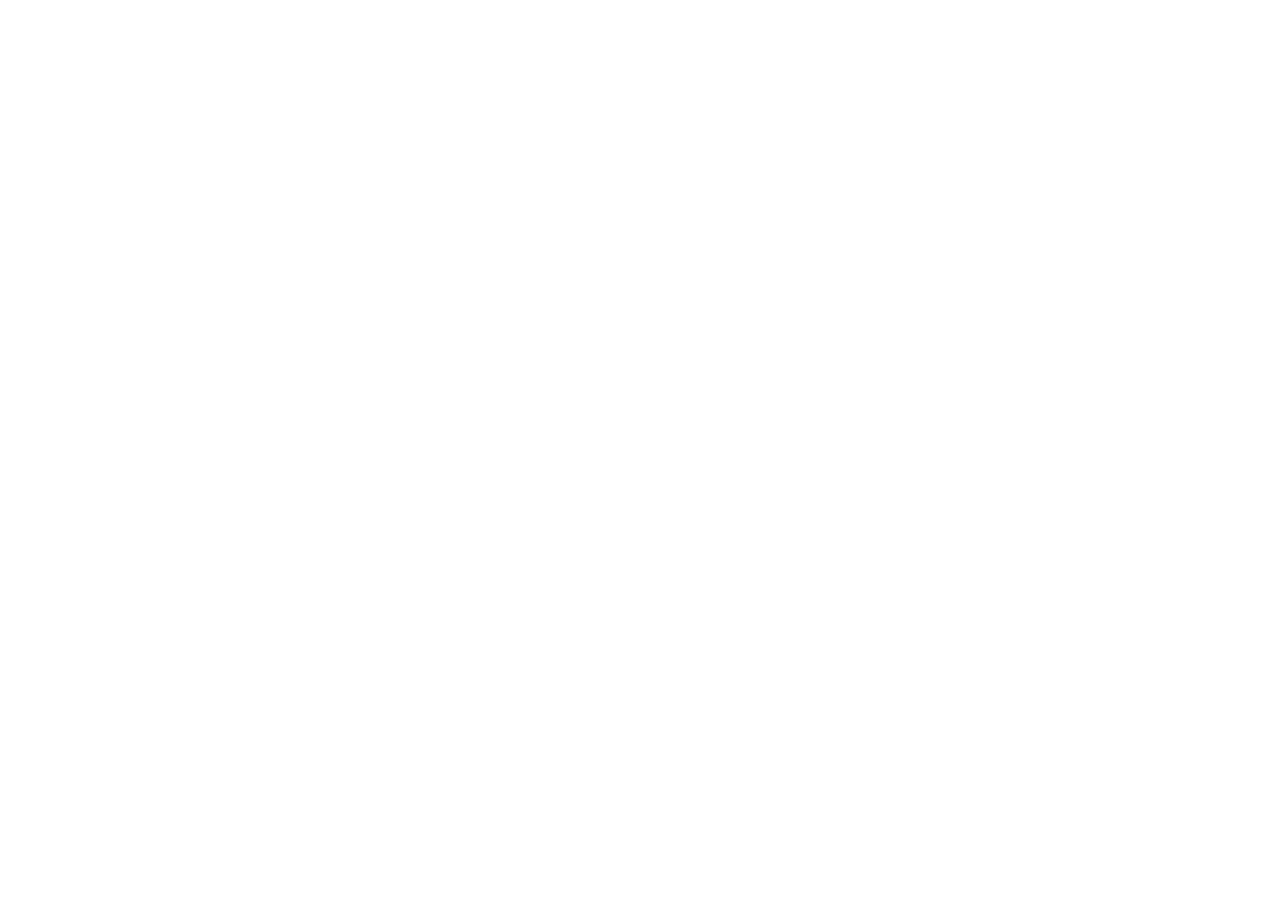
==== index.html @ 3bc6dc91 "Задача 3" ====
<!DOCTYPE html>
<html lang="ru">
<head>
    <meta charset="UTF-8">
    <meta http-equiv="X-UA-Compatible" content="IE=edge">
    <meta name="viewport" content="width=device-width, initial-scale=1.0">
    <title>Document</title>
</head>
<body>
    
</body>
</html>
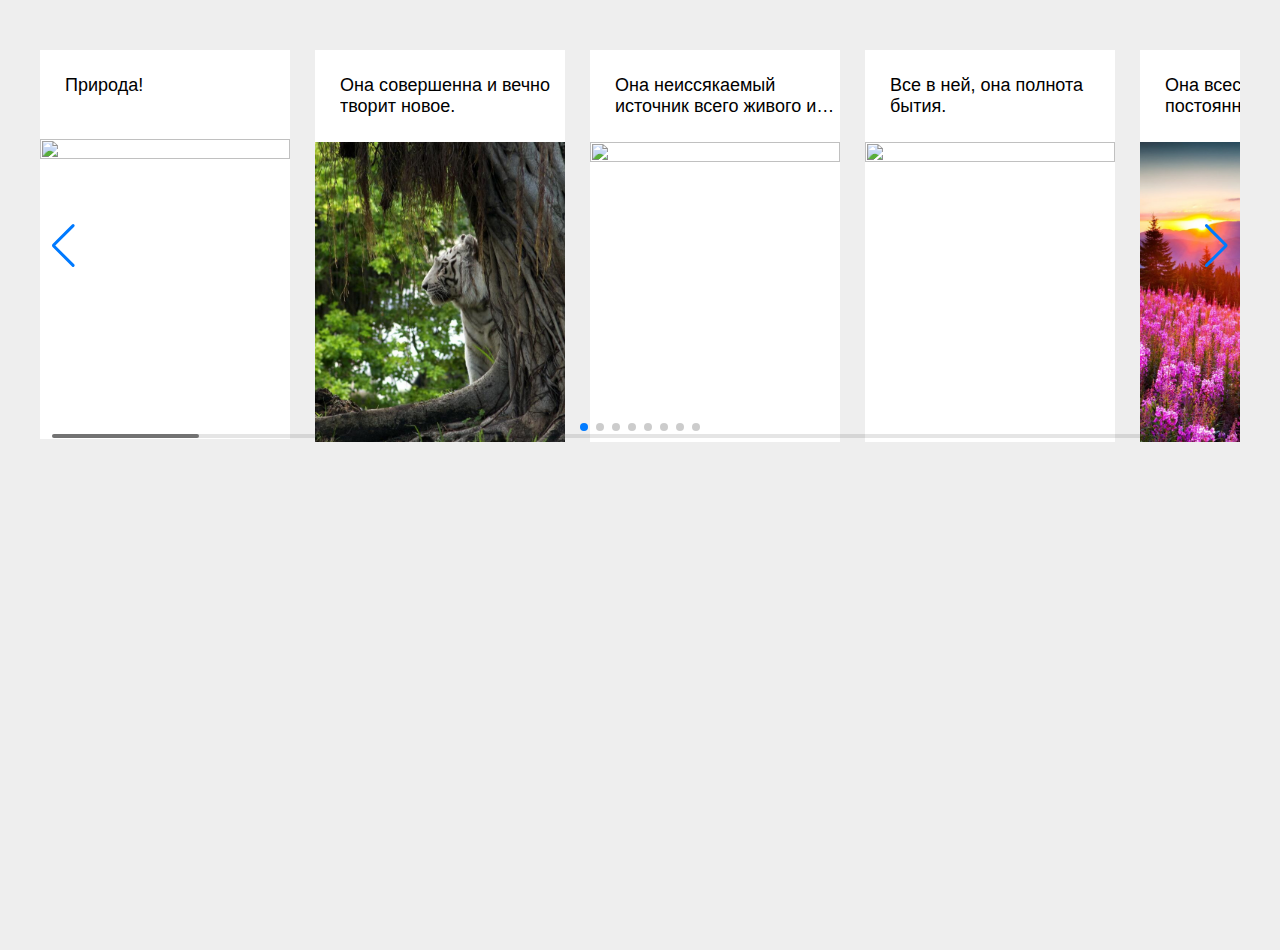
==== commit 691bae1e: "всё сделала" ====
--- a/index.html
+++ b/index.html
@@ -1,12 +1,90 @@
 <!DOCTYPE html>
 <html lang="ru">
+
 <head>
-    <meta charset="UTF-8">
-    <meta http-equiv="X-UA-Compatible" content="IE=edge">
-    <meta name="viewport" content="width=device-width, initial-scale=1.0">
-    <title>Document</title>
+	<meta charset="UTF-8">
+	<meta http-equiv="X-UA-Compatible" content="IE=edge">
+	<meta name="viewport" content="width=device-width, initial-scale=1.0">
+	<title>Document</title>
+	<link rel="stylesheet" href="/css/styles.css">
+	<link rel="stylesheet" href="https://cdn.jsdelivr.net/npm/swiper@9/swiper-bundle.min.css" />
 </head>
+
 <body>
-    
+	<div class="container">
+		<div class="row">
+			<div class="col-lg-10">
+				<div class="swiper mySwiper">
+					<div class="swiper-wrapper">
+						<div class="swiper-slide swiper-slide__item">
+							<div class="swiper-slide__title">Природа! <p></p></div>
+
+							<img class="swiper-img" src="/img/orthodoxy-monastery-at-bogolyubovo.jpg">
+						</div>
+						<div class="swiper-slide swiper-slide__item">
+							<div class="swiper-slide__title">Она совершенна и вечно творит новое.</div>
+							<img class="swiper-img" src="/img/priroda-2.jpeg">
+						</div>
+						<div class="swiper-slide swiper-slide__item">
+							<div class="swiper-slide__title">Она неиссякаемый источник всего живого и реального.</div>
+							<img class="swiper-img" src="/img/priroda4.png">
+						</div>
+						<div class="swiper-slide swiper-slide__item">
+							<div class="swiper-slide__title">Все в ней, она полнота бытия.</div>
+							<img class="swiper-img" src="/img/priroda5.png">
+						</div>
+						<div class="swiper-slide swiper-slide__item">
+							<div class="swiper-slide__title">Она всесильна и могуча, постоянно сокрушает и непрерывно
+								создает. </div>
+							<img class="swiper-img" src="/img/priroda6.png">
+						</div>
+						<div class="swiper-slide swiper-slide__item">
+							<div class="swiper-slide__title" class="clip">Все вещи в ней и она во всем, и все одна и та
+								же. </div>
+							<img class="swiper-img" src="/img/priroda7.png">
+						</div>
+						<div class="swiper-slide swiper-slide__item">
+							<div class="swiper-slide__title">Она вечная и бесконечная, </div>
+							<img class="swiper-img" src="/img/priroda8.png">
+						</div>
+						<div class="swiper-slide swiper-slide__item">
+							<div class="swiper-slide__title">Питающая дух одной только радостью.</div>
+							<img class="swiper-img" src="/img/priroda9.png">
+						</div>
+					</div>
+					
+					<div class="swiper-block">
+						<div class="swiper-pagination">1</div>
+						<div class="swiper-pagination">2</div>
+						<div class="swiper-pagination">3</div>
+					</div>
+					<!-- If we need pagination -->
+					<div class="swiper-pagination"></div>
+
+					<!-- If we need navigation buttons -->
+					<div class="swiper-button-prev"></div>
+					<div class="swiper-button-next"></div>
+
+					<!-- If we need scrollbar -->
+					<div class="swiper-scrollbar"></div>
+				</div>
+			</div>
+		</div>
+	</div>
+
+
+
+	</div>
+	</div>
+	<!-- Swiper JS -->
+	<script src="https://cdn.jsdelivr.net/npm/swiper@9/swiper-bundle.min.js"></script>
+	<script src="/js/script.js"></script>
+
+	<!-- Initialize Swiper -->
+	<script>
+		var swiper = new Swiper(".mySwiper", {});
+	</script>
+
 </body>
+
 </html>--- a/css/styles.css
+++ b/css/styles.css
@@ -0,0 +1,75 @@
+html,
+    body {
+      position: relative;
+      height: 100%;
+    }
+
+    body {
+      background: #eee;
+      font-family: Helvetica Neue, Helvetica, Arial, sans-serif;
+      font-size: 14px;
+      color: #000;
+      margin: 0;
+      padding: 0;
+    }
+
+    .container {
+      max-width: 1200px;
+      margin: 0 auto;
+    }
+
+    .swiper {
+      margin-top: 50px;
+      width: 100%;
+      /*height: 100%;*/
+      height: auto;
+    }
+
+    .swiper-slide {
+      height: 100;
+      text-align: center;
+      font-size: 18px;
+      background: #fff;
+      display: flex;
+      justify-content: center;
+      align-items: center;
+    }
+
+    .swiper-slide img {
+      display: block;
+      width: 100%;
+      height: 100%;
+      object-fit: cover;
+    }
+
+.swiper-slide__item {
+      height: auto;
+      max-width: 250px;
+      margin-right: 25px;
+  }
+
+  .swiper-img {
+    min-height: 300px;
+}
+
+.swiper-slide__title {
+  margin: 25px 0 25px 25px;
+  text-align: start;
+   -ms-text-overflow: ellipsis;
+  -o-text-overflow: ellipsis;
+  text-overflow: ellipsis;
+  overflow: hidden;
+  -ms-line-clamp: 2;
+  -webkit-line-clamp: 2;
+  line-clamp: 2;
+  display: -webkit-box;
+  display: box;
+  word-wrap: break-word;
+  -webkit-box-orient: vertical;
+  box-orient: vertical;
+
+}
+
+.swiper-slide {
+  height: auto;
+}
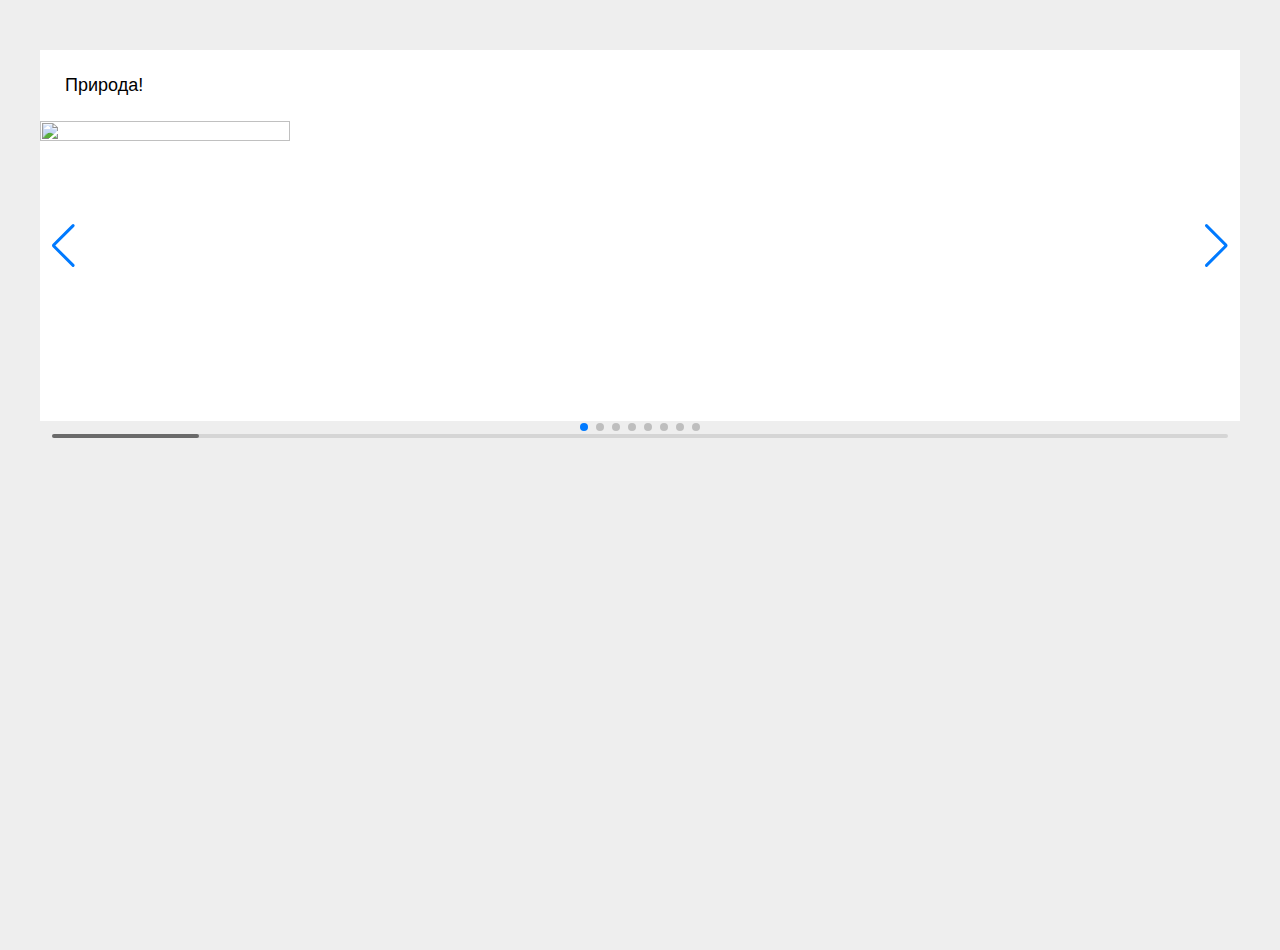
==== commit d2a4c3a1: "Update index.html" ====
--- a/index.html
+++ b/index.html
@@ -16,43 +16,59 @@
 			<div class="col-lg-10">
 				<div class="swiper mySwiper">
 					<div class="swiper-wrapper">
-						<div class="swiper-slide swiper-slide__item">
-							<div class="swiper-slide__title">Природа! <p></p></div>
-
-							<img class="swiper-img" src="/img/orthodoxy-monastery-at-bogolyubovo.jpg">
+						<div class="swiper-slide">
+							<div class="swiper-slide__item">
+								<div class="swiper-slide__title">Природа!</div>
+								<img class="swiper-img" src="/img/orthodoxy-monastery-at-bogolyubovo.jpg">
+							</div>
 						</div>
-						<div class="swiper-slide swiper-slide__item">
-							<div class="swiper-slide__title">Она совершенна и вечно творит новое.</div>
-							<img class="swiper-img" src="/img/priroda-2.jpeg">
+						<div class="swiper-slide">
+							<div class="swiper-slide__item">
+								<div class="swiper-slide__title">Она совершенна и вечно творит новое.</div>
+								<img class="swiper-img" src="/img/priroda-2.jpeg">
+							</div>
 						</div>
-						<div class="swiper-slide swiper-slide__item">
-							<div class="swiper-slide__title">Она неиссякаемый источник всего живого и реального.</div>
-							<img class="swiper-img" src="/img/priroda4.png">
+						<div class="swiper-slide">
+							<div class="swiper-slide__item">
+								<div class="swiper-slide__title">Она неиссякаемый источник всего живого и реального.
+								</div>
+								<img class="swiper-img" src="/img/priroda4.png">
+							</div>
 						</div>
-						<div class="swiper-slide swiper-slide__item">
-							<div class="swiper-slide__title">Все в ней, она полнота бытия.</div>
-							<img class="swiper-img" src="/img/priroda5.png">
+						<div class="swiper-slide">
+							<div class="swiper-slide__item">
+								<div class="swiper-slide__title">Все в ней, она полнота бытия.</div>
+								<img class="swiper-img" src="/img/priroda5.png">
+							</div>
 						</div>
-						<div class="swiper-slide swiper-slide__item">
-							<div class="swiper-slide__title">Она всесильна и могуча, постоянно сокрушает и непрерывно
-								создает. </div>
-							<img class="swiper-img" src="/img/priroda6.png">
+						<div class="swiper-slide">
+							<div class="swiper-slide__item">
+								<div class="swiper-slide__title">Она всесильна и могуча, постоянно сокрушает и
+									непрерывно создает. </div>
+								<img class="swiper-img" src="/img/priroda6.png">
+							</div>
 						</div>
-						<div class="swiper-slide swiper-slide__item">
-							<div class="swiper-slide__title" class="clip">Все вещи в ней и она во всем, и все одна и та
-								же. </div>
-							<img class="swiper-img" src="/img/priroda7.png">
+						<div class="swiper-slide">
+							<div class="swiper-slide__item">
+								<div class="swiper-slide__title" class="clip">Все вещи в ней и она во всем, и все одна и
+									та же. </div>
+								<img class="swiper-img" src="/img/priroda7.png">
+							</div>
 						</div>
-						<div class="swiper-slide swiper-slide__item">
-							<div class="swiper-slide__title">Она вечная и бесконечная, </div>
-							<img class="swiper-img" src="/img/priroda8.png">
+						<div class="swiper-slide">
+							<div class="swiper-slide__item">
+								<div class="swiper-slide__title">Она вечная и бесконечная, </div>
+								<img class="swiper-img" src="/img/priroda8.png">
+							</div>
 						</div>
-						<div class="swiper-slide swiper-slide__item">
-							<div class="swiper-slide__title">Питающая дух одной только радостью.</div>
-							<img class="swiper-img" src="/img/priroda9.png">
+						<div class="swiper-slide">
+							<div class="swiper-slide__item">
+								<div class="swiper-slide__title">Питающая дух одной только радостью.</div>
+								<img class="swiper-img" src="/img/priroda9.png">
+							</div>
 						</div>
 					</div>
-					
+
 					<div class="swiper-block">
 						<div class="swiper-pagination">1</div>
 						<div class="swiper-pagination">2</div>
@@ -79,12 +95,6 @@
 	<!-- Swiper JS -->
 	<script src="https://cdn.jsdelivr.net/npm/swiper@9/swiper-bundle.min.js"></script>
 	<script src="/js/script.js"></script>
-
-	<!-- Initialize Swiper -->
-	<script>
-		var swiper = new Swiper(".mySwiper", {});
-	</script>
-
 </body>
 
-</html>+</html>
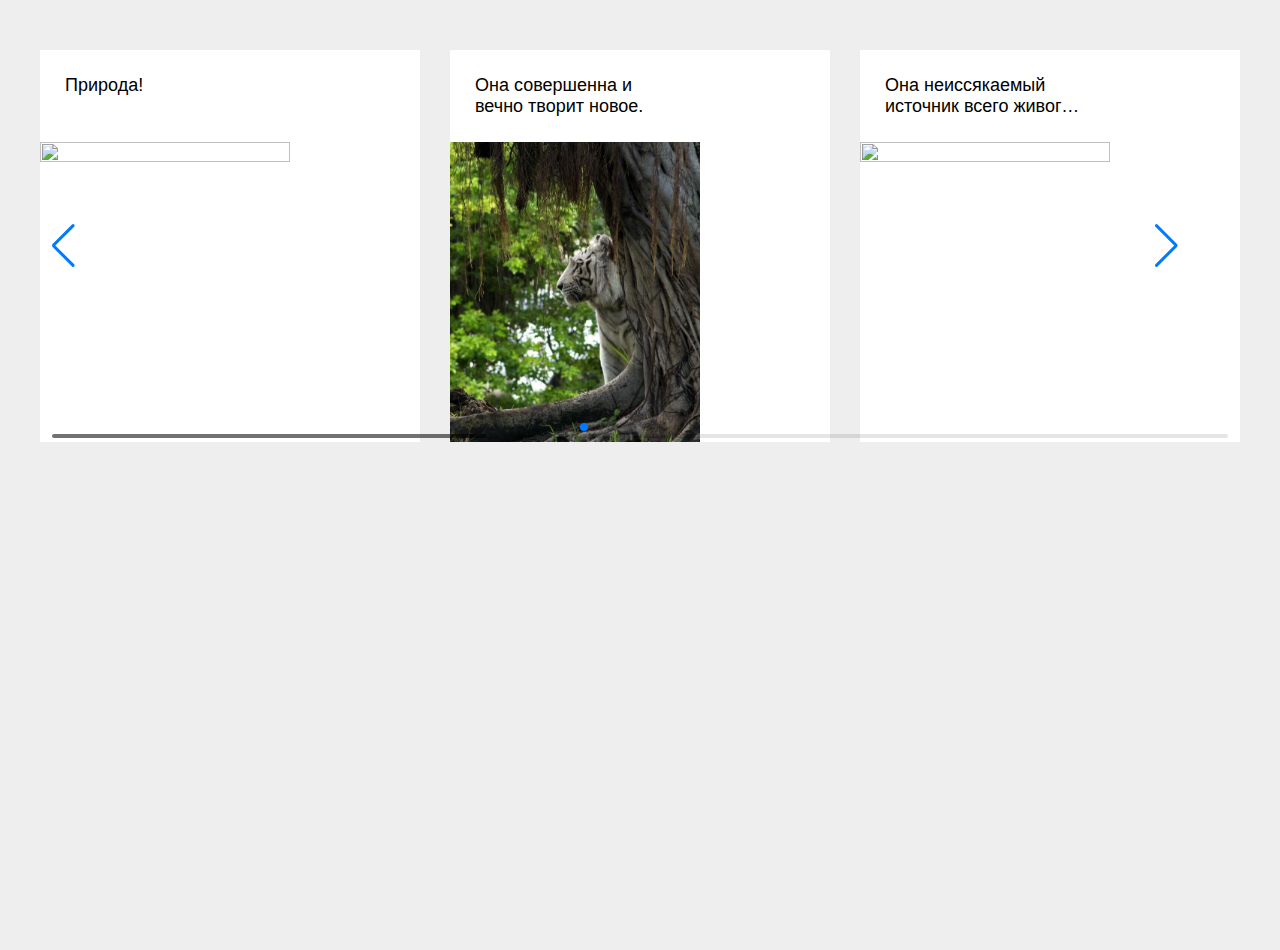
==== commit c91b1222: "все сделала" ====
--- a/index.html
+++ b/index.html
@@ -13,7 +13,7 @@
 <body>
 	<div class="container">
 		<div class="row">
-			<div class="col-lg-10">
+			<div class="col-lg-10 justify-content-sm-center">
 				<div class="swiper mySwiper">
 					<div class="swiper-wrapper">
 						<div class="swiper-slide">
@@ -68,7 +68,6 @@
 							</div>
 						</div>
 					</div>
-
 					<div class="swiper-block">
 						<div class="swiper-pagination">1</div>
 						<div class="swiper-pagination">2</div>
@@ -79,7 +78,7 @@
 
 					<!-- If we need navigation buttons -->
 					<div class="swiper-button-prev"></div>
-					<div class="swiper-button-next"></div>
+					<div class="swiper-button-next swiper-button-next__right"></div>
 
 					<!-- If we need scrollbar -->
 					<div class="swiper-scrollbar"></div>
@@ -87,14 +86,12 @@
 			</div>
 		</div>
 	</div>
-
-
-
 	</div>
 	</div>
 	<!-- Swiper JS -->
 	<script src="https://cdn.jsdelivr.net/npm/swiper@9/swiper-bundle.min.js"></script>
 	<script src="/js/script.js"></script>
+
 </body>
 
-</html>
+</html>--- a/css/styles.css
+++ b/css/styles.css
@@ -1,75 +1,105 @@
 html,
-    body {
-      position: relative;
-      height: 100%;
-    }
+body {
+	position: relative;
+	height: 100%;
+}
 
-    body {
-      background: #eee;
-      font-family: Helvetica Neue, Helvetica, Arial, sans-serif;
-      font-size: 14px;
-      color: #000;
-      margin: 0;
-      padding: 0;
-    }
+body {
+	background: #eee;
+	font-family: Helvetica Neue, Helvetica, Arial, sans-serif;
+	font-size: 14px;
+	color: #000;
+	margin: 0;
+	padding: 0;
+}
 
-    .container {
-      max-width: 1200px;
-      margin: 0 auto;
-    }
+.container {
+	max-width: 1200px;
+	margin: 0 auto;
+}
 
-    .swiper {
-      margin-top: 50px;
-      width: 100%;
-      /*height: 100%;*/
-      height: auto;
-    }
+.swiper {
+	margin-top: 50px;
+	width: 100%;
+	/*height: 100%;*/
+	height: auto;
+}
 
-    .swiper-slide {
-      height: 100;
-      text-align: center;
-      font-size: 18px;
-      background: #fff;
-      display: flex;
-      justify-content: center;
-      align-items: center;
-    }
+.swiper-slide {
+	height: 100;
+	text-align: center;
+	font-size: 18px;
+	background: #fff;
+	display: flex;
+	justify-content: center;
+	align-items: center;
+}
 
-    .swiper-slide img {
-      display: block;
-      width: 100%;
-      height: 100%;
-      object-fit: cover;
-    }
+.swiper-slide img {
+	display: block;
+	width: 100%;
+	height: 100%;
+	object-fit: cover;
+}
 
 .swiper-slide__item {
-      height: auto;
-      max-width: 250px;
-      margin-right: 25px;
-  }
+	height: auto;
+	max-width: 250px;
+	margin-right: 25px;
+}
 
-  .swiper-img {
-    min-height: 300px;
+.swiper-img {
+	display: block;
+	width: 100%;
+	height: 100%;
+	object-fit: cover;
+	min-height: 300px;
+}
+
+.swiper-wrapper {
+	position: relative;
+	width: 100%;
+	height: 100%;
+	z-index: 1;
+	display: flex;
+	transition-property: transform;
+	transition-timing-function: var(--swiper-wrapper-transition-timing-function, initial);
+	box-sizing: content-box;
 }
 
 .swiper-slide__title {
-  margin: 25px 0 25px 25px;
-  text-align: start;
-   -ms-text-overflow: ellipsis;
-  -o-text-overflow: ellipsis;
-  text-overflow: ellipsis;
-  overflow: hidden;
-  -ms-line-clamp: 2;
-  -webkit-line-clamp: 2;
-  line-clamp: 2;
-  display: -webkit-box;
-  display: box;
-  word-wrap: break-word;
-  -webkit-box-orient: vertical;
-  box-orient: vertical;
+	margin: 25px;
+	text-align: start;
+	overflow: hidden;
+	height: 42px;
+	-webkit-line-clamp: 2;
+	-webkit-box-orient: vertical;
+	display: -webkit-box;
+}
 
+.swiper-slide__item {
+	height: auto;
+	max-width: 250px;
+	margin-right: 25px;
 }
 
 .swiper-slide {
-  height: auto;
+	height: auto;
 }
+
+.swiper-button-next__right {
+	margin-right: 50px;
+}
+
+@media screen and (max-width: 767px) {
+	.swiper-pagination__media {
+		margin-right: 150px;
+	}
+}
+
+@media screen and (max-width: 375px) {
+	.swiper-slide__item {
+		display: flex;
+		justify-content: center;
+	}
+}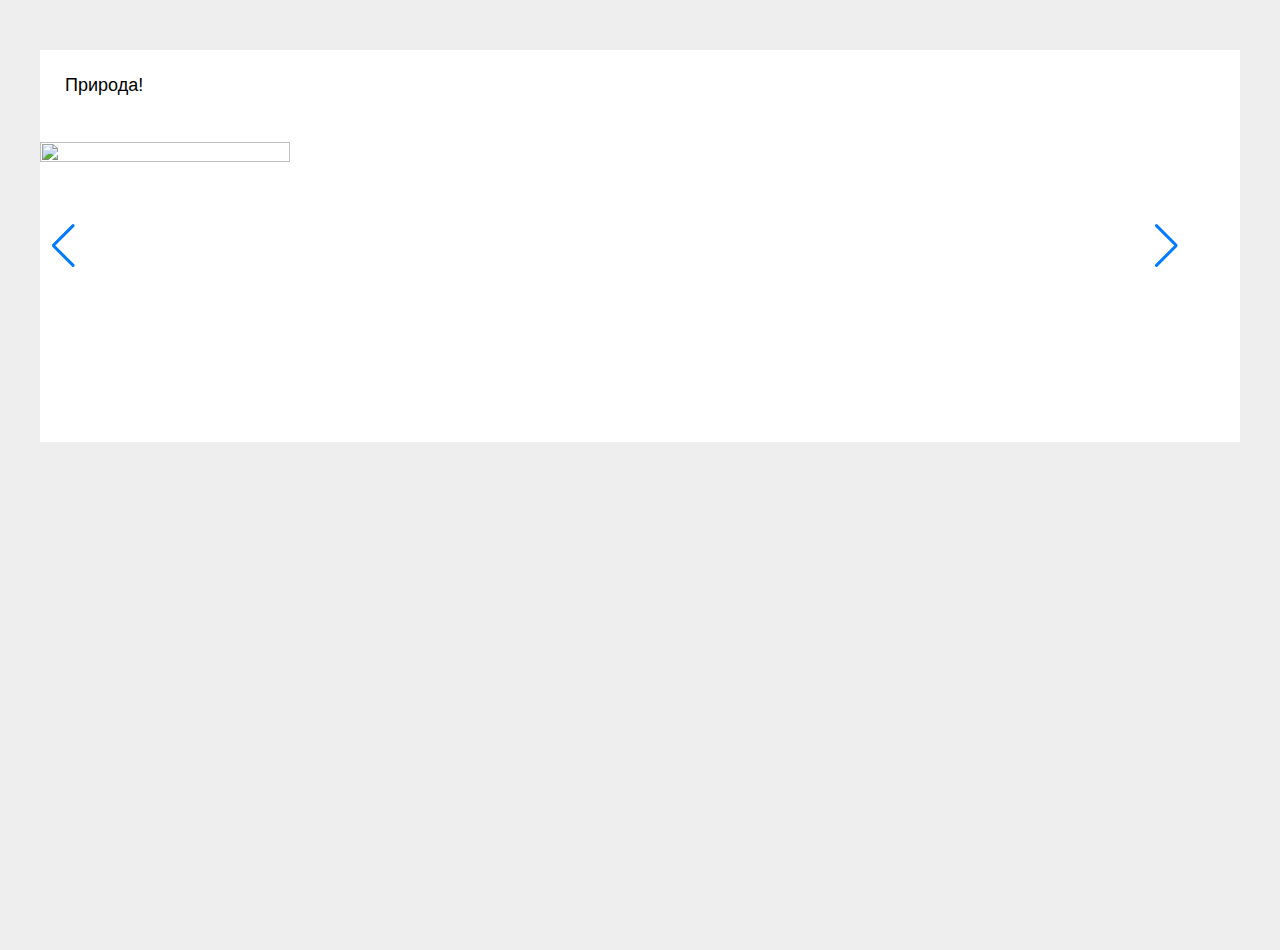
==== commit e5e22e03: "fix" ====
--- a/index.html
+++ b/index.html
@@ -91,7 +91,6 @@
 	<!-- Swiper JS -->
 	<script src="https://cdn.jsdelivr.net/npm/swiper@9/swiper-bundle.min.js"></script>
 	<script src="/js/script.js"></script>
-
 </body>
 
-</html>+</html>
